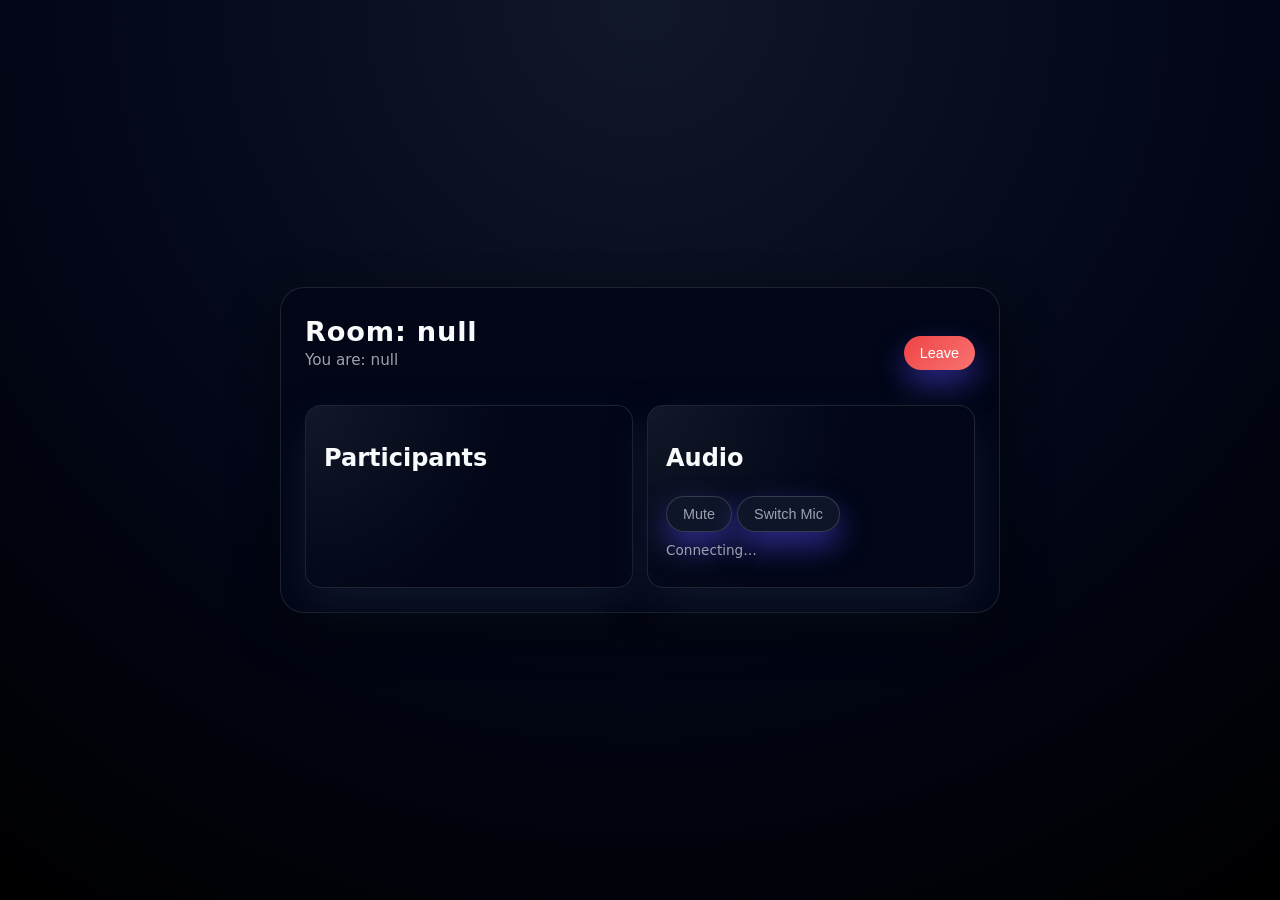
==== talk.html @ 64991dab "redid it" ====
<!DOCTYPE html>
<html lang="en">
<head>
  <meta charset="UTF-8" />
  <title>LANParty VC – Room</title>
  <meta name="viewport" content="width=device-width, initial-scale=1" />
  <link rel="stylesheet" href="styles.css" />
</head>
<body class="lp-body">
  <div class="lp-container">
    <header class="lp-header">
      <div>
        <h1 class="lp-title" id="room-title">Room</h1>
        <p class="lp-subtitle" id="user-label"></p>
      </div>
      <button id="leave-btn" class="lp-button lp-button-danger">Leave</button>
    </header>

    <main class="lp-main">
      <section class="lp-card">
        <h2 class="lp-section-title">Participants</h2>
        <ul id="peers-list" class="lp-list"></ul>
      </section>

      <section class="lp-card">
        <h2 class="lp-section-title">Audio</h2>
        <div class="lp-audio-controls">
          <button id="mute-btn" class="lp-button lp-button-secondary">Mute</button>
          <button id="device-btn" class="lp-button lp-button-secondary">Switch Mic</button>
        </div>
        <p id="status" class="lp-status">Connecting…</p>
      </section>
    </main>
  </div>

  <script src="talk.js"></script>
</body>
</html>
---- styles.css ----
:root {
  color-scheme: dark;
  --bg: #05060a;
  --bg-elevated: #10121a;
  --accent: #4f46e5;
  --accent-soft: rgba(79, 70, 229, 0.15);
  --danger: #ef4444;
  --text: #f9fafb;
  --muted: #9ca3af;
  --border: #1f2933;
  --radius-lg: 16px;
  --radius-md: 10px;
  --shadow-soft: 0 18px 45px rgba(0, 0, 0, 0.55);
  --transition-fast: 150ms ease-out;
}

*,
*::before,
*::after {
  box-sizing: border-box;
}

body.lp-body {
  margin: 0;
  min-height: 100vh;
  font-family: system-ui, -apple-system, BlinkMacSystemFont, "SF Pro Text",
    "Segoe UI", sans-serif;
  background: radial-gradient(circle at top, #111827 0, #020617 55%, #000 100%);
  color: var(--text);
  display: flex;
  align-items: center;
  justify-content: center;
  padding: 24px;
}

.lp-container {
  width: 100%;
  max-width: 720px;
  background: linear-gradient(145deg, #020617 0, #020617 40%, #020617 100%);
  border-radius: 24px;
  padding: 28px 24px 24px;
  box-shadow: var(--shadow-soft);
  border: 1px solid rgba(148, 163, 184, 0.18);
  backdrop-filter: blur(18px);
}

.lp-title {
  margin: 0 0 4px;
  font-size: 1.7rem;
  letter-spacing: 0.03em;
}

.lp-subtitle {
  margin: 0 0 18px;
  color: var(--muted);
  font-size: 0.95rem;
}

.lp-card {
  background: radial-gradient(circle at top left, #111827 0, #020617 55%);
  border-radius: var(--radius-lg);
  padding: 18px 18px 16px;
  border: 1px solid rgba(31, 41, 55, 0.9);
  box-shadow: 0 18px 40px rgba(15, 23, 42, 0.9);
}

.lp-label {
  display: block;
  font-size: 0.85rem;
  color: var(--muted);
  margin-bottom: 12px;
}

.lp-input {
  margin-top: 6px;
  width: 100%;
  padding: 10px 11px;
  border-radius: var(--radius-md);
  border: 1px solid rgba(55, 65, 81, 0.9);
  background: rgba(15, 23, 42, 0.95);
  color: var(--text);
  font-size: 0.9rem;
  outline: none;
  transition: border-color var(--transition-fast), box-shadow var(--transition-fast),
    background var(--transition-fast), transform var(--transition-fast);
}

.lp-input:focus {
  border-color: var(--accent);
  box-shadow: 0 0 0 1px rgba(79, 70, 229, 0.6);
  background: #020617;
  transform: translateY(-1px);
}

.lp-button {
  display: inline-flex;
  align-items: center;
  justify-content: center;
  margin-top: 4px;
  padding: 9px 16px;
  border-radius: 999px;
  border: none;
  background: linear-gradient(135deg, #4f46e5, #6366f1);
  color: white;
  font-size: 0.9rem;
  font-weight: 500;
  cursor: pointer;
  transition: transform var(--transition-fast), box-shadow var(--transition-fast),
    filter var(--transition-fast), background var(--transition-fast);
  box-shadow: 0 14px 30px rgba(79, 70, 229, 0.55);
}

.lp-button-secondary {
  background: rgba(15, 23, 42, 0.95);
  color: var(--muted);
  border: 1px solid rgba(55, 65, 81, 0.9);
}

.lp-button-danger {
  background: linear-gradient(135deg, #ef4444, #f97373);
}

.lp-header {
  display: flex;
  align-items: center;
  justify-content: space-between;
  gap: 12px;
  margin-bottom: 18px;
}

.lp-main {
  display: grid;
  grid-template-columns: 1fr 1fr;
  gap: 14px;
}

.lp-list {
  list-style: none;
  padding: 0;
  margin: 0;
}

.lp-list li {
  display: flex;
  justify-content: space-between;
  padding: 7px 9px;
  border-radius: 10px;
  background: rgba(15, 23, 42, 0.95);
  border: 1px solid rgba(31, 41, 55, 0.9);
  font-size: 0.85rem;
}

.lp-status {
  margin-top: 10px;
  font-size: 0.85rem;
  color: var(--muted);
}

@media (max-width: 720px) {
  .lp-main {
    grid-template-columns: 1fr;
  }
}
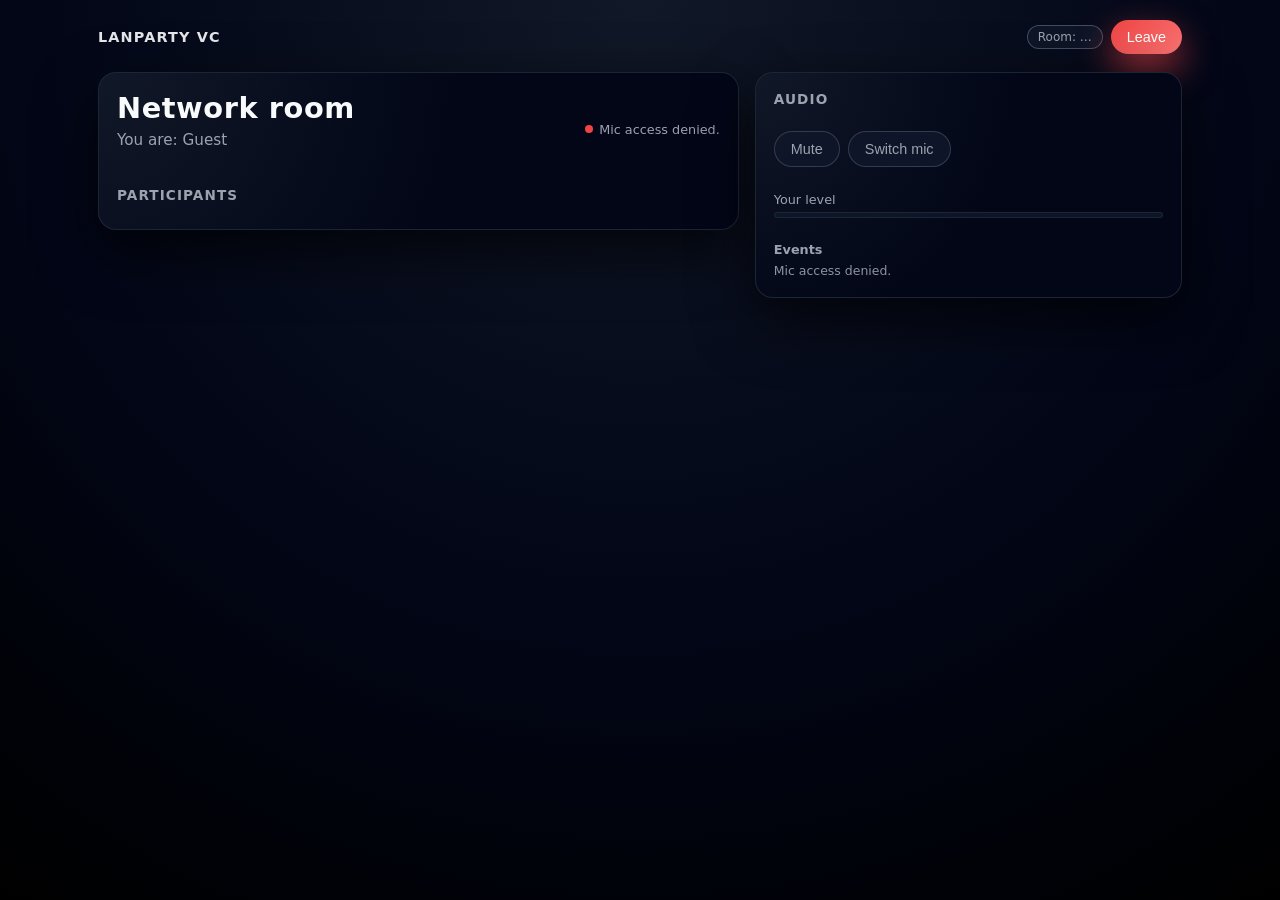
==== commit 6d73a7e2: "redoing it" ====
--- a/talk.html
+++ b/talk.html
@@ -2,34 +2,58 @@
 <html lang="en">
 <head>
   <meta charset="UTF-8" />
-  <title>LANParty VC – Room</title>
+  <title>LANParty VC – Call</title>
   <meta name="viewport" content="width=device-width, initial-scale=1" />
   <link rel="stylesheet" href="styles.css" />
 </head>
 <body class="lp-body">
-  <div class="lp-container">
-    <header class="lp-header">
-      <div>
-        <h1 class="lp-title" id="room-title">Room</h1>
-        <p class="lp-subtitle" id="user-label"></p>
+  <div class="lp-shell">
+    <header class="lp-topbar">
+      <div class="lp-logo">LANParty VC</div>
+      <div class="lp-topbar-right">
+        <span id="room-code-pill" class="lp-pill lp-pill-soft">Room: …</span>
+        <button id="leave-btn" class="lp-button lp-button-danger">Leave</button>
       </div>
-      <button id="leave-btn" class="lp-button lp-button-danger">Leave</button>
     </header>
 
-    <main class="lp-main">
-      <section class="lp-card">
-        <h2 class="lp-section-title">Participants</h2>
-        <ul id="peers-list" class="lp-list"></ul>
+    <main class="lp-main-layout lp-main-call">
+      <section class="lp-card lp-call-main">
+        <header class="lp-call-header">
+          <div>
+            <h1 class="lp-hero-title" id="room-title">Network room</h1>
+            <p class="lp-hero-subtitle" id="user-label"></p>
+          </div>
+          <div class="lp-call-status">
+            <span class="lp-status-dot" id="status-dot"></span>
+            <span id="status-text">Connecting…</span>
+          </div>
+        </header>
+
+        <section class="lp-participants">
+          <h2 class="lp-section-title">Participants</h2>
+          <div id="peers-grid" class="lp-peers-grid"></div>
+        </section>
       </section>
 
-      <section class="lp-card">
+      <aside class="lp-card lp-call-side">
         <h2 class="lp-section-title">Audio</h2>
         <div class="lp-audio-controls">
           <button id="mute-btn" class="lp-button lp-button-secondary">Mute</button>
-          <button id="device-btn" class="lp-button lp-button-secondary">Switch Mic</button>
+          <button id="device-btn" class="lp-button lp-button-secondary">Switch mic</button>
         </div>
-        <p id="status" class="lp-status">Connecting…</p>
-      </section>
+
+        <div class="lp-meter-wrap">
+          <span class="lp-meter-label">Your level</span>
+          <div class="lp-meter">
+            <div id="self-meter-bar" class="lp-meter-bar"></div>
+          </div>
+        </div>
+
+        <div class="lp-log">
+          <h3 class="lp-log-title">Events</h3>
+          <div id="log" class="lp-log-body"></div>
+        </div>
+      </aside>
     </main>
   </div>
 
--- a/styles.css
+++ b/styles.css
@@ -1,17 +1,20 @@
 :root {
   color-scheme: dark;
-  --bg: #05060a;
-  --bg-elevated: #10121a;
+  --bg: #020617;
+  --bg-elevated: #050816;
+  --bg-soft: #0b1020;
   --accent: #4f46e5;
-  --accent-soft: rgba(79, 70, 229, 0.15);
+  --accent-soft: rgba(79, 70, 229, 0.18);
+  --accent-strong: rgba(79, 70, 229, 0.7);
   --danger: #ef4444;
   --text: #f9fafb;
   --muted: #9ca3af;
-  --border: #1f2933;
-  --radius-lg: 16px;
-  --radius-md: 10px;
-  --shadow-soft: 0 18px 45px rgba(0, 0, 0, 0.55);
-  --transition-fast: 150ms ease-out;
+  --border: #1f2937;
+  --radius-lg: 18px;
+  --radius-md: 12px;
+  --shadow-soft: 0 22px 60px rgba(0, 0, 0, 0.7);
+  --transition-fast: 140ms ease-out;
+  --transition-med: 200ms ease-out;
 }
 
 *,
@@ -27,30 +30,68 @@
     "Segoe UI", sans-serif;
   background: radial-gradient(circle at top, #111827 0, #020617 55%, #000 100%);
   color: var(--text);
-  display: flex;
-  align-items: center;
-  justify-content: center;
-  padding: 24px;
-}
-
-.lp-container {
-  width: 100%;
-  max-width: 720px;
-  background: linear-gradient(145deg, #020617 0, #020617 40%, #020617 100%);
-  border-radius: 24px;
-  padding: 28px 24px 24px;
-  box-shadow: var(--shadow-soft);
-  border: 1px solid rgba(148, 163, 184, 0.18);
-  backdrop-filter: blur(18px);
-}
-
-.lp-title {
-  margin: 0 0 4px;
-  font-size: 1.7rem;
-  letter-spacing: 0.03em;
-}
-
-.lp-subtitle {
+}
+
+.lp-shell {
+  max-width: 1120px;
+  margin: 0 auto;
+  padding: 20px 18px 24px;
+}
+
+.lp-topbar {
+  display: flex;
+  align-items: center;
+  justify-content: space-between;
+  margin-bottom: 18px;
+}
+
+.lp-logo {
+  font-weight: 600;
+  letter-spacing: 0.08em;
+  text-transform: uppercase;
+  font-size: 0.9rem;
+  color: #e5e7eb;
+}
+
+.lp-topbar-right {
+  display: flex;
+  gap: 8px;
+  align-items: center;
+}
+
+.lp-pill {
+  padding: 4px 10px;
+  border-radius: 999px;
+  border: 1px solid rgba(148, 163, 184, 0.4);
+  font-size: 0.75rem;
+  color: var(--muted);
+}
+
+.lp-pill-soft {
+  background: rgba(15, 23, 42, 0.9);
+}
+
+.lp-main-layout {
+  display: grid;
+  grid-template-columns: minmax(0, 3fr) minmax(0, 2fr);
+  gap: 16px;
+}
+
+.lp-main-call {
+  align-items: flex-start;
+}
+
+.lp-hero {
+  padding-right: 8px;
+}
+
+.lp-hero-title {
+  margin: 0 0 6px;
+  font-size: 1.8rem;
+  letter-spacing: 0.02em;
+}
+
+.lp-hero-subtitle {
   margin: 0 0 18px;
   color: var(--muted);
   font-size: 0.95rem;
@@ -61,7 +102,11 @@
   border-radius: var(--radius-lg);
   padding: 18px 18px 16px;
   border: 1px solid rgba(31, 41, 55, 0.9);
-  box-shadow: 0 18px 40px rgba(15, 23, 42, 0.9);
+  box-shadow: var(--shadow-soft);
+}
+
+.lp-card-hero {
+  margin-top: 10px;
 }
 
 .lp-label {
@@ -92,22 +137,30 @@
   transform: translateY(-1px);
 }
 
+.lp-row {
+  display: flex;
+  gap: 8px;
+  margin-top: 6px;
+}
+
 .lp-button {
   display: inline-flex;
   align-items: center;
   justify-content: center;
-  margin-top: 4px;
   padding: 9px 16px;
   border-radius: 999px;
   border: none;
-  background: linear-gradient(135deg, #4f46e5, #6366f1);
-  color: white;
   font-size: 0.9rem;
   font-weight: 500;
   cursor: pointer;
   transition: transform var(--transition-fast), box-shadow var(--transition-fast),
     filter var(--transition-fast), background var(--transition-fast);
-  box-shadow: 0 14px 30px rgba(79, 70, 229, 0.55);
+}
+
+.lp-button-primary {
+  background: linear-gradient(135deg, #4f46e5, #6366f1);
+  color: white;
+  box-shadow: 0 16px 36px rgba(79, 70, 229, 0.7);
 }
 
 .lp-button-secondary {
@@ -118,46 +171,234 @@
 
 .lp-button-danger {
   background: linear-gradient(135deg, #ef4444, #f97373);
-}
-
-.lp-header {
-  display: flex;
-  align-items: center;
+  color: white;
+  box-shadow: 0 16px 36px rgba(239, 68, 68, 0.7);
+}
+
+.lp-button:hover {
+  transform: translateY(-1px);
+  filter: brightness(1.05);
+}
+
+.lp-button:active {
+  transform: translateY(0);
+  box-shadow: none;
+}
+
+.lp-note {
+  margin-top: 10px;
+  font-size: 0.8rem;
+  color: var(--muted);
+}
+
+.lp-sidecard {
+  align-self: stretch;
+}
+
+.lp-bullets {
+  list-style: none;
+  padding: 0;
+  margin: 0 0 14px;
+  font-size: 0.85rem;
+  color: var(--muted);
+}
+
+.lp-bullets li {
+  display: flex;
+  gap: 8px;
+  margin-bottom: 6px;
+}
+
+.lp-bullets span:first-child {
+  color: var(--accent);
+  font-weight: 600;
+}
+
+.lp-mini-footer {
+  display: flex;
+  align-items: center;
+  gap: 6px;
+  font-size: 0.8rem;
+  color: var(--muted);
+}
+
+.lp-dot {
+  width: 7px;
+  height: 7px;
+  border-radius: 999px;
+  background: #22c55e;
+}
+
+/* Call layout */
+
+.lp-call-main {
+  display: flex;
+  flex-direction: column;
+  gap: 16px;
+}
+
+.lp-call-header {
+  display: flex;
   justify-content: space-between;
   gap: 12px;
-  margin-bottom: 18px;
-}
-
-.lp-main {
+  align-items: center;
+}
+
+.lp-call-status {
+  display: inline-flex;
+  align-items: center;
+  gap: 6px;
+  font-size: 0.8rem;
+  color: var(--muted);
+}
+
+.lp-status-dot {
+  width: 8px;
+  height: 8px;
+  border-radius: 999px;
+  background: #f97316;
+}
+
+.lp-status-dot.lp-status-ok {
+  background: #22c55e;
+}
+
+.lp-status-dot.lp-status-bad {
+  background: #ef4444;
+}
+
+.lp-participants {
+  margin-top: 4px;
+}
+
+.lp-section-title {
+  margin: 0 0 10px;
+  font-size: 0.85rem;
+  letter-spacing: 0.08em;
+  text-transform: uppercase;
+  color: var(--muted);
+}
+
+.lp-peers-grid {
   display: grid;
-  grid-template-columns: 1fr 1fr;
+  grid-template-columns: repeat(auto-fit, minmax(140px, 1fr));
+  gap: 10px;
+}
+
+.lp-peer-card {
+  position: relative;
+  padding: 10px 10px 9px;
+  border-radius: 14px;
+  background: var(--bg-soft);
+  border: 1px solid rgba(31, 41, 55, 0.9);
+  display: flex;
+  flex-direction: column;
+  gap: 4px;
+  transition: border-color var(--transition-med), box-shadow var(--transition-med),
+    transform var(--transition-fast), background var(--transition-med);
+}
+
+.lp-peer-name {
+  font-size: 0.9rem;
+  font-weight: 500;
+}
+
+.lp-peer-meta {
+  font-size: 0.75rem;
+  color: var(--muted);
+}
+
+.lp-peer-badge {
+  font-size: 0.7rem;
+  padding: 2px 6px;
+  border-radius: 999px;
+  border: 1px solid rgba(148, 163, 184, 0.5);
+  color: var(--muted);
+  align-self: flex-start;
+}
+
+.lp-peer-speaking {
+  border-color: var(--accent-strong);
+  box-shadow: 0 0 0 1px var(--accent-strong), 0 14px 30px rgba(79, 70, 229, 0.7);
+  background: radial-gradient(circle at top left, #1d2140 0, #020617 55%);
+  transform: translateY(-1px);
+}
+
+/* Side panel */
+
+.lp-call-side {
+  display: flex;
+  flex-direction: column;
   gap: 14px;
 }
 
-.lp-list {
-  list-style: none;
-  padding: 0;
-  margin: 0;
-}
-
-.lp-list li {
-  display: flex;
-  justify-content: space-between;
-  padding: 7px 9px;
-  border-radius: 10px;
-  background: rgba(15, 23, 42, 0.95);
+.lp-audio-controls {
+  display: flex;
+  gap: 8px;
+  flex-wrap: wrap;
+}
+
+.lp-meter-wrap {
+  margin-top: 8px;
+}
+
+.lp-meter-label {
+  font-size: 0.8rem;
+  color: var(--muted);
+}
+
+.lp-meter {
+  margin-top: 4px;
+  width: 100%;
+  height: 6px;
+  border-radius: 999px;
+  background: rgba(15, 23, 42, 0.9);
+  overflow: hidden;
   border: 1px solid rgba(31, 41, 55, 0.9);
-  font-size: 0.85rem;
-}
-
-.lp-status {
+}
+
+.lp-meter-bar {
+  height: 100%;
+  width: 0%;
+  background: linear-gradient(90deg, #22c55e, #eab308, #ef4444);
+  transition: width 80ms linear;
+}
+
+.lp-log {
   margin-top: 10px;
-  font-size: 0.85rem;
-  color: var(--muted);
-}
-
-@media (max-width: 720px) {
-  .lp-main {
-    grid-template-columns: 1fr;
+}
+
+.lp-log-title {
+  margin: 0 0 6px;
+  font-size: 0.8rem;
+  color: var(--muted);
+}
+
+.lp-log-body {
+  max-height: 160px;
+  overflow-y: auto;
+  font-size: 0.78rem;
+  color: var(--muted);
+  padding-right: 4px;
+}
+
+.lp-log-line {
+  margin-bottom: 3px;
+  opacity: 0.9;
+}
+
+/* Responsive */
+
+@media (max-width: 900px) {
+  .lp-main-layout {
+    grid-template-columns: minmax(0, 1fr);
   }
-}
+
+  .lp-call-main {
+    order: 1;
+  }
+
+  .lp-call-side {
+    order: 2;
+  }
+}
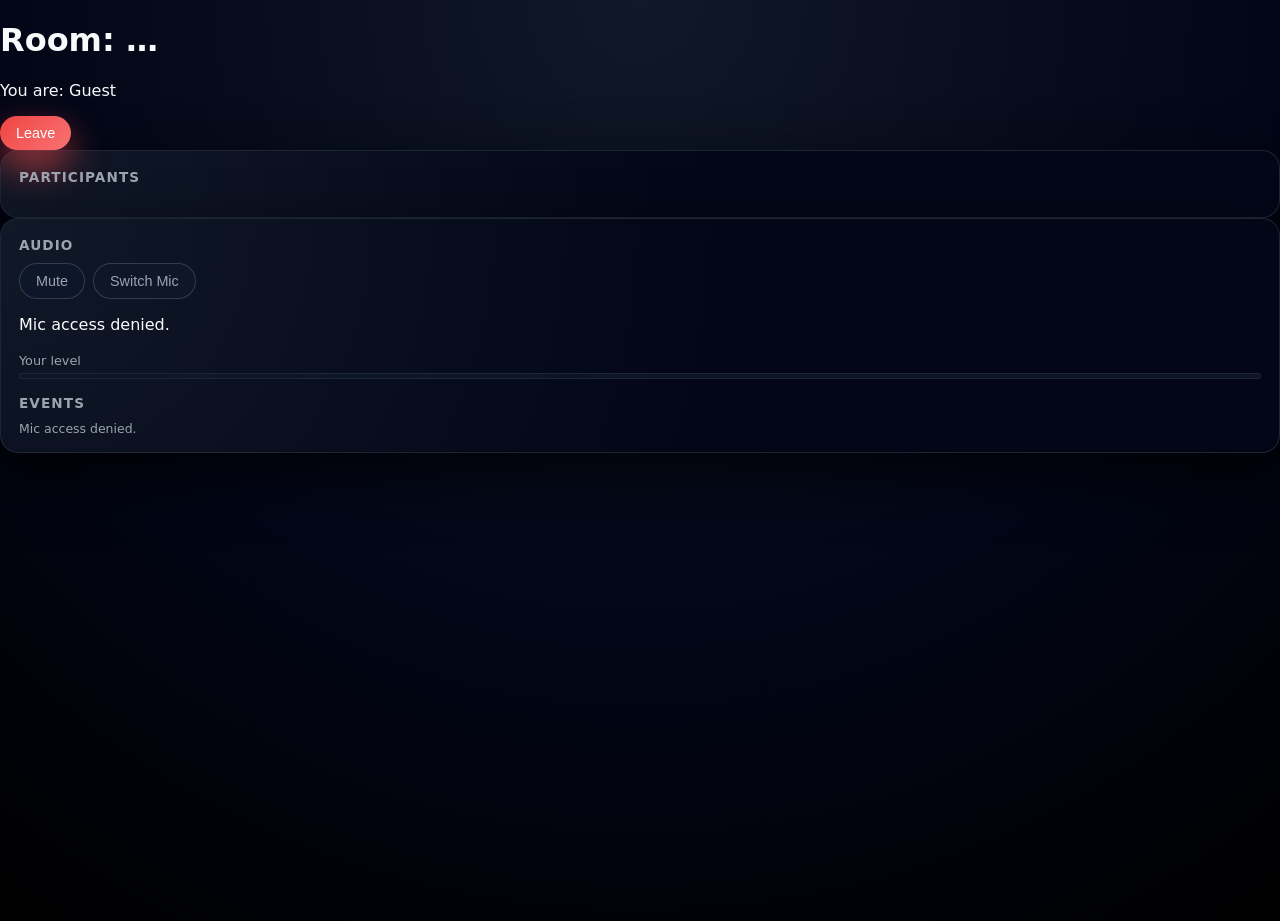
==== commit f1701768: "afd" ====
--- a/talk.html
+++ b/talk.html
@@ -7,40 +7,31 @@
   <link rel="stylesheet" href="styles.css" />
 </head>
 <body class="lp-body">
-  <div class="lp-shell">
-    <header class="lp-topbar">
-      <div class="lp-logo">LANParty VC</div>
-      <div class="lp-topbar-right">
-        <span id="room-code-pill" class="lp-pill lp-pill-soft">Room: …</span>
-        <button id="leave-btn" class="lp-button lp-button-danger">Leave</button>
+  <div class="lp-container">
+
+    <header class="lp-header">
+      <div>
+        <h1 class="lp-title" id="room-title">Room: …</h1>
+        <p class="lp-subtitle" id="user-label"></p>
       </div>
+      <button id="leave-btn" class="lp-button lp-button-danger">Leave</button>
     </header>
 
-    <main class="lp-main-layout lp-main-call">
-      <section class="lp-card lp-call-main">
-        <header class="lp-call-header">
-          <div>
-            <h1 class="lp-hero-title" id="room-title">Network room</h1>
-            <p class="lp-hero-subtitle" id="user-label"></p>
-          </div>
-          <div class="lp-call-status">
-            <span class="lp-status-dot" id="status-dot"></span>
-            <span id="status-text">Connecting…</span>
-          </div>
-        </header>
-
-        <section class="lp-participants">
-          <h2 class="lp-section-title">Participants</h2>
-          <div id="peers-grid" class="lp-peers-grid"></div>
-        </section>
+    <main class="lp-main">
+      <section class="lp-card">
+        <h2 class="lp-section-title">Participants</h2>
+        <ul id="peers-list" class="lp-list"></ul>
       </section>
 
-      <aside class="lp-card lp-call-side">
+      <section class="lp-card">
         <h2 class="lp-section-title">Audio</h2>
+
         <div class="lp-audio-controls">
           <button id="mute-btn" class="lp-button lp-button-secondary">Mute</button>
-          <button id="device-btn" class="lp-button lp-button-secondary">Switch mic</button>
+          <button id="device-btn" class="lp-button lp-button-secondary">Switch Mic</button>
         </div>
+
+        <p id="status" class="lp-status">Connecting…</p>
 
         <div class="lp-meter-wrap">
           <span class="lp-meter-label">Your level</span>
@@ -49,12 +40,11 @@
           </div>
         </div>
 
-        <div class="lp-log">
-          <h3 class="lp-log-title">Events</h3>
-          <div id="log" class="lp-log-body"></div>
-        </div>
-      </aside>
+        <h3 class="lp-section-title" style="margin-top:16px;">Events</h3>
+        <div id="events" class="lp-log-body"></div>
+      </section>
     </main>
+
   </div>
 
   <script src="talk.js"></script>
--- a/styles.css
+++ b/styles.css
@@ -402,3 +402,7 @@
     order: 2;
   }
 }
+.lp-peer-speaking {
+  border-color: #4f46e5;
+  box-shadow: 0 0 0 1px rgba(79, 70, 229, 0.7);
+}
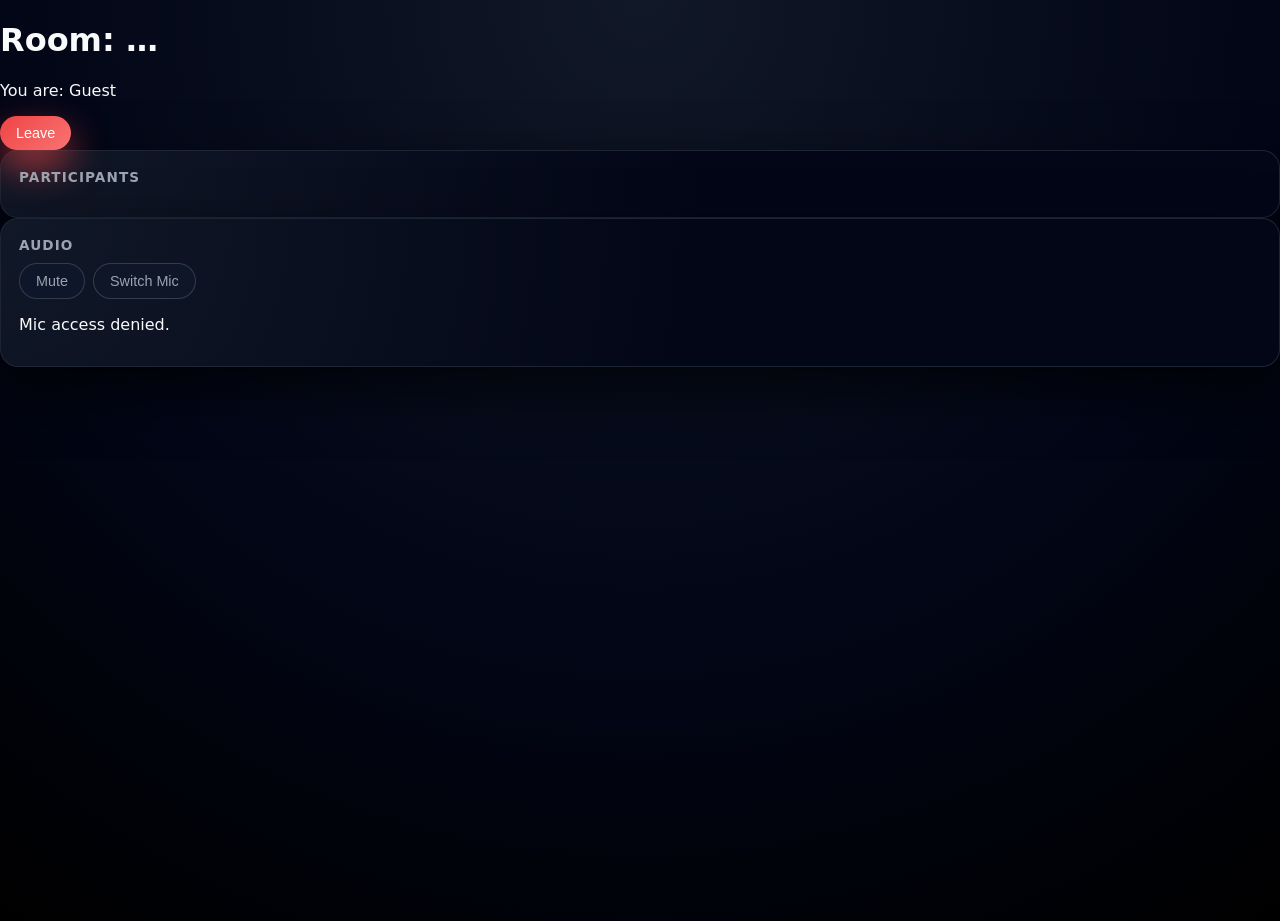
==== commit 12955992: "fds" ====
--- a/talk.html
+++ b/talk.html
@@ -32,16 +32,6 @@
         </div>
 
         <p id="status" class="lp-status">Connecting…</p>
-
-        <div class="lp-meter-wrap">
-          <span class="lp-meter-label">Your level</span>
-          <div class="lp-meter">
-            <div id="self-meter-bar" class="lp-meter-bar"></div>
-          </div>
-        </div>
-
-        <h3 class="lp-section-title" style="margin-top:16px;">Events</h3>
-        <div id="events" class="lp-log-body"></div>
       </section>
     </main>
 
--- a/styles.css
+++ b/styles.css
@@ -402,7 +402,14 @@
     order: 2;
   }
 }
-.lp-peer-speaking {
-  border-color: #4f46e5;
-  box-shadow: 0 0 0 1px rgba(79, 70, 229, 0.7);
-}
+/* YOU speaking = blue glow */
+.lp-speaking-self {
+  border-color: #3b82f6 !important;
+  box-shadow: 0 0 0 2px rgba(59, 130, 246, 0.8);
+}
+
+/* OTHERS speaking = purple glow */
+.lp-speaking-other {
+  border-color: #a855f7 !important;
+  box-shadow: 0 0 0 2px rgba(168, 85, 247, 0.8);
+}
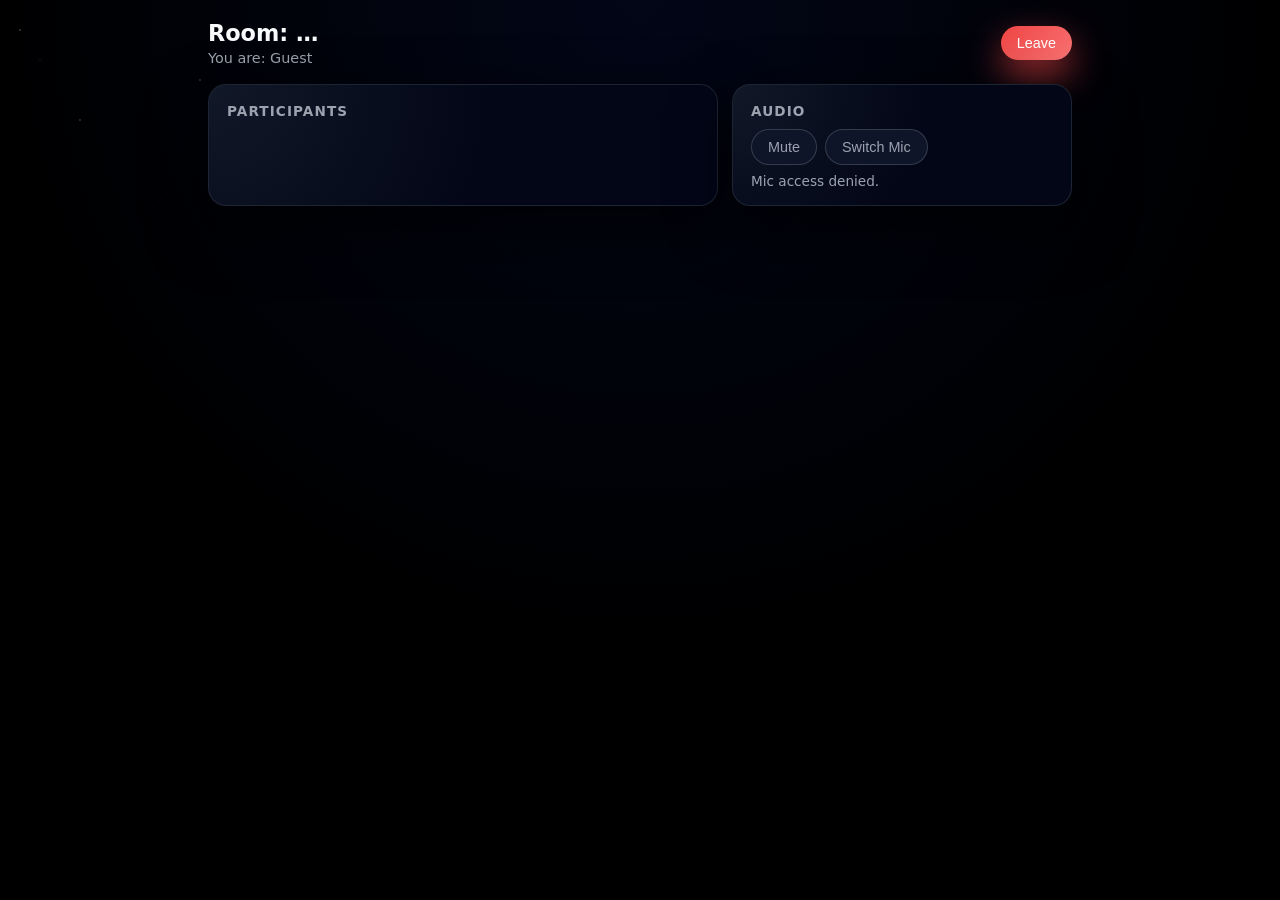
==== commit d3165f13: "ds" ====
--- a/talk.html
+++ b/talk.html
@@ -7,8 +7,11 @@
   <link rel="stylesheet" href="styles.css" />
 </head>
 <body class="lp-body">
+  <div class="lp-stars"></div>
+  <div class="lp-stars lp-stars-2"></div>
+  <div class="lp-stars lp-stars-3"></div>
+
   <div class="lp-container">
-
     <header class="lp-header">
       <div>
         <h1 class="lp-title" id="room-title">Room: …</h1>
@@ -34,7 +37,6 @@
         <p id="status" class="lp-status">Connecting…</p>
       </section>
     </main>
-
   </div>
 
   <script src="talk.js"></script>
--- a/styles.css
+++ b/styles.css
@@ -1,11 +1,9 @@
 :root {
   color-scheme: dark;
   --bg: #020617;
-  --bg-elevated: #050816;
-  --bg-soft: #0b1020;
+  --bg-elevated: rgba(10, 16, 35, 0.96);
   --accent: #4f46e5;
   --accent-soft: rgba(79, 70, 229, 0.18);
-  --accent-strong: rgba(79, 70, 229, 0.7);
   --danger: #ef4444;
   --text: #f9fafb;
   --muted: #9ca3af;
@@ -28,11 +26,59 @@
   min-height: 100vh;
   font-family: system-ui, -apple-system, BlinkMacSystemFont, "SF Pro Text",
     "Segoe UI", sans-serif;
-  background: radial-gradient(circle at top, #111827 0, #020617 55%, #000 100%);
+  background: radial-gradient(circle at top, #020617 0, #000 60%);
   color: var(--text);
-}
+  overflow-x: hidden;
+}
+
+/* Starfield background */
+
+.lp-stars,
+.lp-stars-2,
+.lp-stars-3 {
+  position: fixed;
+  inset: 0;
+  pointer-events: none;
+  background-repeat: repeat;
+  opacity: 0.4;
+  z-index: 0;
+}
+
+.lp-stars {
+  background-image: radial-gradient(2px 2px at 20px 30px, #ffffff 0, transparent 60%),
+    radial-gradient(2px 2px at 80px 120px, #e5e7eb 0, transparent 60%),
+    radial-gradient(2px 2px at 200px 80px, #cbd5f5 0, transparent 60%);
+  animation: starScroll 60s linear infinite;
+}
+
+.lp-stars-2 {
+  background-image: radial-gradient(1.5px 1.5px at 40px 60px, #a5b4fc 0, transparent 60%),
+    radial-gradient(1.5px 1.5px at 160px 200px, #f9a8d4 0, transparent 60%);
+  animation: starScroll 90s linear infinite reverse;
+  opacity: 0.25;
+}
+
+.lp-stars-3 {
+  background-image: radial-gradient(1px 1px at 10px 10px, #facc15 0, transparent 60%),
+    radial-gradient(1px 1px at 220px 140px, #22c55e 0, transparent 60%);
+  animation: starScroll 120s linear infinite;
+  opacity: 0.18;
+}
+
+@keyframes starScroll {
+  from {
+    transform: translate3d(0, 0, 0);
+  }
+  to {
+    transform: translate3d(-200px, -400px, 0);
+  }
+}
+
+/* Layout shell */
 
 .lp-shell {
+  position: relative;
+  z-index: 1;
   max-width: 1120px;
   margin: 0 auto;
   padding: 20px 18px 24px;
@@ -77,17 +123,9 @@
   gap: 16px;
 }
 
-.lp-main-call {
-  align-items: flex-start;
-}
-
-.lp-hero {
-  padding-right: 8px;
-}
-
 .lp-hero-title {
   margin: 0 0 6px;
-  font-size: 1.8rem;
+  font-size: 1.9rem;
   letter-spacing: 0.02em;
 }
 
@@ -103,6 +141,7 @@
   padding: 18px 18px 16px;
   border: 1px solid rgba(31, 41, 55, 0.9);
   box-shadow: var(--shadow-soft);
+  backdrop-filter: blur(18px);
 }
 
 .lp-card-hero {
@@ -137,12 +176,6 @@
   transform: translateY(-1px);
 }
 
-.lp-row {
-  display: flex;
-  gap: 8px;
-  margin-top: 6px;
-}
-
 .lp-button {
   display: inline-flex;
   align-items: center;
@@ -185,14 +218,16 @@
   box-shadow: none;
 }
 
-.lp-note {
-  margin-top: 10px;
-  font-size: 0.8rem;
-  color: var(--muted);
-}
-
 .lp-sidecard {
   align-self: stretch;
+}
+
+.lp-section-title {
+  margin: 0 0 10px;
+  font-size: 0.85rem;
+  letter-spacing: 0.08em;
+  text-transform: uppercase;
+  color: var(--muted);
 }
 
 .lp-bullets {
@@ -214,90 +249,82 @@
   font-weight: 600;
 }
 
-.lp-mini-footer {
-  display: flex;
-  align-items: center;
-  gap: 6px;
+.lp-mini-note {
   font-size: 0.8rem;
   color: var(--muted);
 }
 
-.lp-dot {
-  width: 7px;
-  height: 7px;
-  border-radius: 999px;
-  background: #22c55e;
-}
-
-/* Call layout */
-
-.lp-call-main {
-  display: flex;
-  flex-direction: column;
-  gap: 16px;
-}
-
-.lp-call-header {
-  display: flex;
+/* Call page layout */
+
+.lp-container {
+  position: relative;
+  z-index: 1;
+  max-width: 900px;
+  margin: 0 auto;
+  padding: 20px 18px 24px;
+}
+
+.lp-header {
+  display: flex;
+  align-items: center;
   justify-content: space-between;
+  margin-bottom: 18px;
   gap: 12px;
-  align-items: center;
-}
-
-.lp-call-status {
-  display: inline-flex;
-  align-items: center;
-  gap: 6px;
-  font-size: 0.8rem;
-  color: var(--muted);
-}
-
-.lp-status-dot {
-  width: 8px;
-  height: 8px;
-  border-radius: 999px;
-  background: #f97316;
-}
-
-.lp-status-dot.lp-status-ok {
-  background: #22c55e;
-}
-
-.lp-status-dot.lp-status-bad {
-  background: #ef4444;
-}
-
-.lp-participants {
-  margin-top: 4px;
-}
-
-.lp-section-title {
-  margin: 0 0 10px;
-  font-size: 0.85rem;
-  letter-spacing: 0.08em;
-  text-transform: uppercase;
-  color: var(--muted);
-}
-
-.lp-peers-grid {
+}
+
+.lp-title {
+  margin: 0 0 4px;
+  font-size: 1.4rem;
+}
+
+.lp-subtitle {
+  margin: 0;
+  color: var(--muted);
+  font-size: 0.9rem;
+}
+
+.lp-main {
   display: grid;
-  grid-template-columns: repeat(auto-fit, minmax(140px, 1fr));
+  grid-template-columns: minmax(0, 3fr) minmax(0, 2fr);
+  gap: 14px;
+}
+
+.lp-list {
+  list-style: none;
+  padding: 0;
+  margin: 0;
+}
+
+/* Participant cards (A + C combined) */
+
+.lp-peer-card {
+  display: flex;
+  align-items: center;
   gap: 10px;
-}
-
-.lp-peer-card {
-  position: relative;
-  padding: 10px 10px 9px;
+  padding: 9px 10px;
   border-radius: 14px;
-  background: var(--bg-soft);
+  background: rgba(15, 23, 42, 0.9);
   border: 1px solid rgba(31, 41, 55, 0.9);
-  display: flex;
-  flex-direction: column;
-  gap: 4px;
+  margin-bottom: 8px;
   transition: border-color var(--transition-med), box-shadow var(--transition-med),
     transform var(--transition-fast), background var(--transition-med);
 }
 
+.lp-peer-avatar {
+  width: 28px;
+  height: 28px;
+  border-radius: 999px;
+  background: radial-gradient(circle at 30% 20%, #e5e7eb 0, #4b5563 40%, #020617 100%);
+  border: 1px solid rgba(148, 163, 184, 0.7);
+  flex-shrink: 0;
+}
+
+.lp-peer-main {
+  display: flex;
+  flex-direction: column;
+  min-width: 0;
+}
+
 .lp-peer-name {
   font-size: 0.9rem;
   font-weight: 500;
@@ -308,83 +335,35 @@
   color: var(--muted);
 }
 
-.lp-peer-badge {
-  font-size: 0.7rem;
-  padding: 2px 6px;
-  border-radius: 999px;
-  border: 1px solid rgba(148, 163, 184, 0.5);
-  color: var(--muted);
-  align-self: flex-start;
-}
-
-.lp-peer-speaking {
-  border-color: var(--accent-strong);
-  box-shadow: 0 0 0 1px var(--accent-strong), 0 14px 30px rgba(79, 70, 229, 0.7);
-  background: radial-gradient(circle at top left, #1d2140 0, #020617 55%);
+/* Speaking glows */
+
+.lp-speaking-self {
+  border-color: #3b82f6 !important;
+  box-shadow: 0 0 0 2px rgba(59, 130, 246, 0.9);
   transform: translateY(-1px);
-}
-
-/* Side panel */
-
-.lp-call-side {
-  display: flex;
-  flex-direction: column;
-  gap: 14px;
-}
+  background: radial-gradient(circle at top left, #1d2a4f 0, #020617 55%);
+}
+
+.lp-speaking-other {
+  border-color: #a855f7 !important;
+  box-shadow: 0 0 0 2px rgba(168, 85, 247, 0.9);
+  transform: translateY(-1px);
+  background: radial-gradient(circle at top left, #3b1f5f 0, #020617 55%);
+}
+
+/* Audio section */
 
 .lp-audio-controls {
   display: flex;
   gap: 8px;
   flex-wrap: wrap;
-}
-
-.lp-meter-wrap {
-  margin-top: 8px;
-}
-
-.lp-meter-label {
-  font-size: 0.8rem;
-  color: var(--muted);
-}
-
-.lp-meter {
-  margin-top: 4px;
-  width: 100%;
-  height: 6px;
-  border-radius: 999px;
-  background: rgba(15, 23, 42, 0.9);
-  overflow: hidden;
-  border: 1px solid rgba(31, 41, 55, 0.9);
-}
-
-.lp-meter-bar {
-  height: 100%;
-  width: 0%;
-  background: linear-gradient(90deg, #22c55e, #eab308, #ef4444);
-  transition: width 80ms linear;
-}
-
-.lp-log {
-  margin-top: 10px;
-}
-
-.lp-log-title {
-  margin: 0 0 6px;
-  font-size: 0.8rem;
-  color: var(--muted);
-}
-
-.lp-log-body {
-  max-height: 160px;
-  overflow-y: auto;
-  font-size: 0.78rem;
-  color: var(--muted);
-  padding-right: 4px;
-}
-
-.lp-log-line {
-  margin-bottom: 3px;
-  opacity: 0.9;
+  margin-bottom: 8px;
+}
+
+.lp-status {
+  margin: 0;
+  font-size: 0.85rem;
+  color: var(--muted);
 }
 
 /* Responsive */
@@ -394,22 +373,7 @@
     grid-template-columns: minmax(0, 1fr);
   }
 
-  .lp-call-main {
-    order: 1;
+  .lp-main {
+    grid-template-columns: minmax(0, 1fr);
   }
-
-  .lp-call-side {
-    order: 2;
-  }
-}
-/* YOU speaking = blue glow */
-.lp-speaking-self {
-  border-color: #3b82f6 !important;
-  box-shadow: 0 0 0 2px rgba(59, 130, 246, 0.8);
-}
-
-/* OTHERS speaking = purple glow */
-.lp-speaking-other {
-  border-color: #a855f7 !important;
-  box-shadow: 0 0 0 2px rgba(168, 85, 247, 0.8);
-}
+}
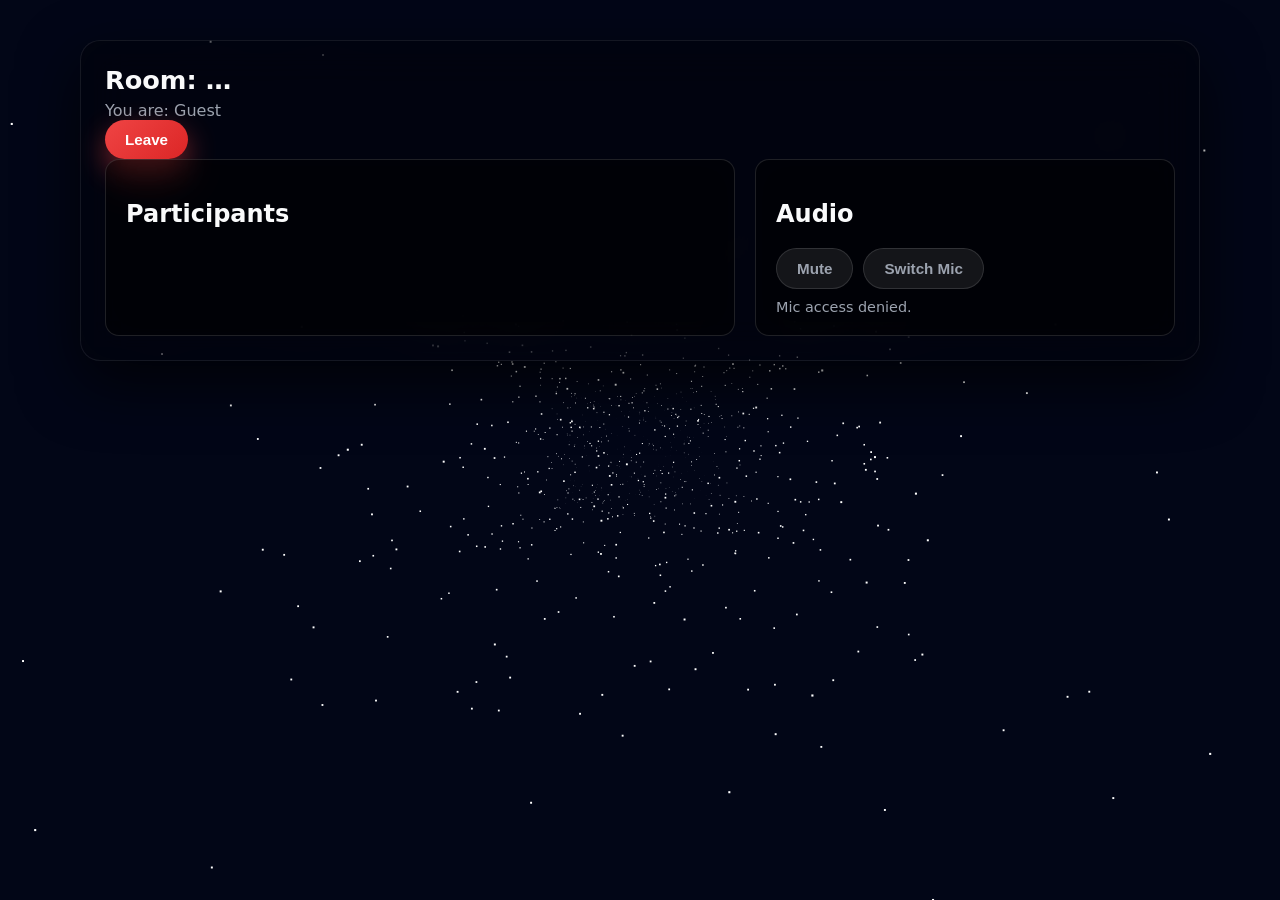
==== commit d9fdee8c: "ut" ====
--- a/talk.html
+++ b/talk.html
@@ -40,5 +40,6 @@
   </div>
 
   <script src="talk.js"></script>
+  <script src="app.js"></script>
 </body>
 </html>
--- a/styles.css
+++ b/styles.css
@@ -1,19 +1,33 @@
+/* ============================================================
+   ROOT VARIABLES
+   ============================================================ */
+
 :root {
   color-scheme: dark;
+
   --bg: #020617;
-  --bg-elevated: rgba(10, 16, 35, 0.96);
-  --accent: #4f46e5;
-  --accent-soft: rgba(79, 70, 229, 0.18);
+  --glass: rgba(0, 0, 0, 0.25);
+  --glass-strong: rgba(0, 0, 0, 0.45);
+
+  --accent: #6366f1;
+  --accent-strong: #4f46e5;
   --danger: #ef4444;
+
   --text: #f9fafb;
   --muted: #9ca3af;
-  --border: #1f2937;
-  --radius-lg: 18px;
-  --radius-md: 12px;
+
+  --radius-lg: 20px;
+  --radius-md: 14px;
+
+  --transition-fast: 140ms ease-out;
+  --transition-med: 220ms ease-out;
+
   --shadow-soft: 0 22px 60px rgba(0, 0, 0, 0.7);
-  --transition-fast: 140ms ease-out;
-  --transition-med: 200ms ease-out;
-}
+}
+
+/* ============================================================
+   GLOBAL RESET
+   ============================================================ */
 
 *,
 *::before,
@@ -26,354 +40,375 @@
   min-height: 100vh;
   font-family: system-ui, -apple-system, BlinkMacSystemFont, "SF Pro Text",
     "Segoe UI", sans-serif;
-  background: radial-gradient(circle at top, #020617 0, #000 60%);
+  background: transparent;
   color: var(--text);
   overflow-x: hidden;
-}
-
-/* Starfield background */
-
+
+  display: flex;
+  justify-content: center;
+  align-items: flex-start;
+  padding-top: 40px;
+}
+
+/* ============================================================
+   STARFIELD CANVAS (REAL 3D STARFIELD)
+   ============================================================ */
+
+.lp-starfield {
+  position: fixed;
+  inset: 0;
+  z-index: -1;
+  background: #020617;
+  pointer-events: none;
+}
+
+/* Remove old CSS star layers */
 .lp-stars,
 .lp-stars-2,
 .lp-stars-3 {
-  position: fixed;
-  inset: 0;
-  pointer-events: none;
-  background-repeat: repeat;
-  opacity: 0.4;
-  z-index: 0;
-}
-
-.lp-stars {
-  background-image: radial-gradient(2px 2px at 20px 30px, #ffffff 0, transparent 60%),
-    radial-gradient(2px 2px at 80px 120px, #e5e7eb 0, transparent 60%),
-    radial-gradient(2px 2px at 200px 80px, #cbd5f5 0, transparent 60%);
-  animation: starScroll 60s linear infinite;
-}
-
-.lp-stars-2 {
-  background-image: radial-gradient(1.5px 1.5px at 40px 60px, #a5b4fc 0, transparent 60%),
-    radial-gradient(1.5px 1.5px at 160px 200px, #f9a8d4 0, transparent 60%);
-  animation: starScroll 90s linear infinite reverse;
-  opacity: 0.25;
-}
-
-.lp-stars-3 {
-  background-image: radial-gradient(1px 1px at 10px 10px, #facc15 0, transparent 60%),
-    radial-gradient(1px 1px at 220px 140px, #22c55e 0, transparent 60%);
-  animation: starScroll 120s linear infinite;
-  opacity: 0.18;
-}
-
-@keyframes starScroll {
-  from {
-    transform: translate3d(0, 0, 0);
-  }
-  to {
-    transform: translate3d(-200px, -400px, 0);
-  }
-}
-
-/* Layout shell */
-
-.lp-shell {
+  display: none !important;
+}
+
+/* ============================================================
+   GLASS PANELS
+   ============================================================ */
+
+.lp-shell,
+.lp-container {
+  width: 100%;
+  max-width: 1120px;
+
+  background: var(--glass);
+  backdrop-filter: blur(22px) brightness(0.85);
+  border-radius: var(--radius-lg);
+  border: 1px solid rgba(255, 255, 255, 0.08);
+  padding: 24px;
   position: relative;
   z-index: 1;
-  max-width: 1120px;
-  margin: 0 auto;
-  padding: 20px 18px 24px;
-}
+  box-shadow: var(--shadow-soft);
+  animation: fadeIn 0.4s ease-out;
+}
+
+.lp-card {
+  background: var(--glass-strong);
+  backdrop-filter: blur(18px) brightness(0.9);
+  border-radius: var(--radius-md);
+  border: 1px solid rgba(255, 255, 255, 0.12);
+  padding: 20px;
+  position: relative;
+  z-index: 1;
+  animation: fadeIn 0.4s ease-out;
+}
+
+/* ============================================================
+   FIX: talk.html wrappers that were blocking the starfield
+   ============================================================ */
+
+.lp-main,
+.lp-header,
+.lp-list {
+  background: transparent !important;
+  backdrop-filter: none !important;
+}
+
+/* ============================================================
+   TOP BAR
+   ============================================================ */
 
 .lp-topbar {
   display: flex;
   align-items: center;
   justify-content: space-between;
-  margin-bottom: 18px;
+  margin-bottom: 22px;
 }
 
 .lp-logo {
-  font-weight: 600;
-  letter-spacing: 0.08em;
+  font-weight: 700;
+  letter-spacing: 0.1em;
   text-transform: uppercase;
-  font-size: 0.9rem;
+  font-size: 1rem;
   color: #e5e7eb;
 }
 
-.lp-topbar-right {
-  display: flex;
-  gap: 8px;
-  align-items: center;
-}
-
 .lp-pill {
-  padding: 4px 10px;
+  padding: 5px 12px;
   border-radius: 999px;
   border: 1px solid rgba(148, 163, 184, 0.4);
   font-size: 0.75rem;
   color: var(--muted);
-}
-
-.lp-pill-soft {
-  background: rgba(15, 23, 42, 0.9);
-}
+  background: rgba(255, 255, 255, 0.05);
+  backdrop-filter: blur(8px);
+}
+
+/* ============================================================
+   INDEX PAGE
+   ============================================================ */
 
 .lp-main-layout {
   display: grid;
   grid-template-columns: minmax(0, 3fr) minmax(0, 2fr);
-  gap: 16px;
+  gap: 20px;
 }
 
 .lp-hero-title {
-  margin: 0 0 6px;
-  font-size: 1.9rem;
-  letter-spacing: 0.02em;
+  margin: 0 0 8px;
+  font-size: 2.2rem;
+  font-weight: 700;
 }
 
 .lp-hero-subtitle {
-  margin: 0 0 18px;
-  color: var(--muted);
-  font-size: 0.95rem;
-}
-
-.lp-card {
-  background: radial-gradient(circle at top left, #111827 0, #020617 55%);
-  border-radius: var(--radius-lg);
-  padding: 18px 18px 16px;
-  border: 1px solid rgba(31, 41, 55, 0.9);
-  box-shadow: var(--shadow-soft);
-  backdrop-filter: blur(18px);
-}
-
-.lp-card-hero {
-  margin-top: 10px;
-}
-
-.lp-label {
-  display: block;
-  font-size: 0.85rem;
-  color: var(--muted);
-  margin-bottom: 12px;
+  margin: 0 0 20px;
+  color: var(--muted);
+  font-size: 1rem;
 }
 
 .lp-input {
   margin-top: 6px;
   width: 100%;
-  padding: 10px 11px;
+  padding: 12px 14px;
   border-radius: var(--radius-md);
-  border: 1px solid rgba(55, 65, 81, 0.9);
-  background: rgba(15, 23, 42, 0.95);
+  border: 1px solid rgba(255, 255, 255, 0.12);
+  background: rgba(0, 0, 0, 0.45);
   color: var(--text);
-  font-size: 0.9rem;
+  font-size: 1rem;
   outline: none;
-  transition: border-color var(--transition-fast), box-shadow var(--transition-fast),
-    background var(--transition-fast), transform var(--transition-fast);
+  transition: var(--transition-fast);
 }
 
 .lp-input:focus {
   border-color: var(--accent);
-  box-shadow: 0 0 0 1px rgba(79, 70, 229, 0.6);
-  background: #020617;
+  box-shadow: 0 0 0 2px rgba(99, 102, 241, 0.6);
   transform: translateY(-1px);
 }
+
+/* ============================================================
+   BUTTONS
+   ============================================================ */
 
 .lp-button {
   display: inline-flex;
   align-items: center;
   justify-content: center;
-  padding: 9px 16px;
+  padding: 11px 20px;
   border-radius: 999px;
   border: none;
-  font-size: 0.9rem;
-  font-weight: 500;
+  font-size: 0.95rem;
+  font-weight: 600;
   cursor: pointer;
-  transition: transform var(--transition-fast), box-shadow var(--transition-fast),
-    filter var(--transition-fast), background var(--transition-fast);
+  transition: var(--transition-fast);
 }
 
 .lp-button-primary {
-  background: linear-gradient(135deg, #4f46e5, #6366f1);
+  background: linear-gradient(135deg, #6366f1, #4f46e5);
   color: white;
-  box-shadow: 0 16px 36px rgba(79, 70, 229, 0.7);
+  box-shadow: 0 12px 28px rgba(99, 102, 241, 0.5);
 }
 
 .lp-button-secondary {
-  background: rgba(15, 23, 42, 0.95);
-  color: var(--muted);
-  border: 1px solid rgba(55, 65, 81, 0.9);
+  background: rgba(255, 255, 255, 0.08);
+  color: var(--muted);
+  border: 1px solid rgba(255, 255, 255, 0.12);
 }
 
 .lp-button-danger {
-  background: linear-gradient(135deg, #ef4444, #f97373);
+  background: linear-gradient(135deg, #ef4444, #dc2626);
   color: white;
-  box-shadow: 0 16px 36px rgba(239, 68, 68, 0.7);
+  box-shadow: 0 12px 28px rgba(239, 68, 68, 0.5);
 }
 
 .lp-button:hover {
-  transform: translateY(-1px);
-  filter: brightness(1.05);
+  transform: translateY(-2px);
+  filter: brightness(1.1);
 }
 
 .lp-button:active {
   transform: translateY(0);
-  box-shadow: none;
-}
-
-.lp-sidecard {
-  align-self: stretch;
-}
-
-.lp-section-title {
-  margin: 0 0 10px;
-  font-size: 0.85rem;
+}
+
+/* ============================================================
+   TALK PAGE
+   ============================================================ */
+
+.lp-title {
+  margin: 0 0 6px;
+  font-size: 1.6rem;
+  font-weight: 700;
+}
+
+.lp-subtitle {
+  margin: 0;
+  color: var(--muted);
+  font-size: 1rem;
+}
+
+.lp-main {
+  display: grid;
+  grid-template-columns: minmax(0, 3fr) minmax(0, 2fr);
+  gap: 20px;
+}
+
+/* ============================================================
+   PARTICIPANT CARDS
+   ============================================================ */
+
+.lp-peer-card {
+  display: flex;
+  align-items: center;
+  gap: 12px;
+  padding: 12px 14px;
+  border-radius: var(--radius-md);
+  background: rgba(0, 0, 0, 0.45);
+  backdrop-filter: blur(14px) brightness(0.9);
+  border: 1px solid rgba(255, 255, 255, 0.12);
+  margin-bottom: 10px;
+  transition: var(--transition-med);
+}
+
+.lp-peer-avatar {
+  width: 34px;
+  height: 34px;
+  border-radius: 999px;
+  background: radial-gradient(circle at 30% 20%, #ffffff 0, #4b5563 40%, #020617 100%);
+  border: 1px solid rgba(255, 255, 255, 0.2);
+}
+
+.lp-peer-name {
+  font-size: 1rem;
+  font-weight: 600;
+}
+
+.lp-peer-meta {
+  font-size: 0.8rem;
+  color: var(--muted);
+}
+
+/* Speaking glows */
+
+.lp-speaking-self {
+  border-color: #3b82f6 !important;
+  box-shadow: 0 0 12px rgba(59, 130, 246, 0.8);
+  transform: translateY(-2px);
+}
+
+.lp-speaking-other {
+  border-color: #a855f7 !important;
+  box-shadow: 0 0 12px rgba(168, 85, 247, 0.8);
+  transform: translateY(-2px);
+}
+
+/* ============================================================
+   AUDIO PANEL
+   ============================================================ */
+
+.lp-audio-controls {
+  display: flex;
+  gap: 10px;
+  flex-wrap: wrap;
+  margin-bottom: 10px;
+}
+
+.lp-status {
+  margin: 0;
+  font-size: 0.9rem;
+  color: var(--muted);
+}
+
+/* ============================================================
+   ANIMATIONS
+   ============================================================ */
+
+@keyframes fadeIn {
+  from {
+    opacity: 0;
+    transform: translateY(6px);
+  }
+  to {
+    opacity: 1;
+    transform: translateY(0);
+  }
+}
+
+/* ============================================================
+   RESPONSIVE
+   ============================================================ */
+
+@media (max-width: 900px) {
+  .lp-main-layout,
+  .lp-main {
+    grid-template-columns: 1fr;
+  }
+}
+/* ============================================================
+   HOW IT WORKS — Modernized
+   ============================================================ */
+
+.lp-how-title {
+  font-size: 1rem;
+  font-weight: 700;
   letter-spacing: 0.08em;
   text-transform: uppercase;
-  color: var(--muted);
+  margin-bottom: 14px;
+  background: linear-gradient(135deg, #818cf8, #c084fc);
+  -webkit-background-clip: text;
+  color: transparent;
 }
 
 .lp-bullets {
   list-style: none;
   padding: 0;
-  margin: 0 0 14px;
-  font-size: 0.85rem;
-  color: var(--muted);
+  margin: 0;
+  display: grid;
+  gap: 14px;
 }
 
 .lp-bullets li {
   display: flex;
-  gap: 8px;
-  margin-bottom: 6px;
-}
-
-.lp-bullets span:first-child {
-  color: var(--accent);
+  align-items: flex-start;
+  gap: 12px;
+  font-size: 0.95rem;
+  color: var(--text);
+  line-height: 1.45;
+  position: relative;
+  padding-left: 4px;
+}
+
+.lp-bullets li::before {
+  content: "";
+  width: 10px;
+  height: 10px;
+  border-radius: 999px;
+  background: radial-gradient(circle, #818cf8 0%, #4f46e5 60%, transparent 100%);
+  box-shadow: 0 0 8px #6366f1;
+  flex-shrink: 0;
+  margin-top: 4px;
+  animation: pulseDot 2.4s infinite ease-in-out;
+}
+
+@keyframes pulseDot {
+  0% { transform: scale(1); opacity: 0.9; }
+  50% { transform: scale(1.4); opacity: 1; }
+  100% { transform: scale(1); opacity: 0.9; }
+}
+
+.lp-bullets span {
   font-weight: 600;
+  color: #a5b4fc;
 }
 
 .lp-mini-note {
-  font-size: 0.8rem;
-  color: var(--muted);
-}
-
-/* Call page layout */
-
-.lp-container {
-  position: relative;
-  z-index: 1;
-  max-width: 900px;
-  margin: 0 auto;
-  padding: 20px 18px 24px;
-}
-
-.lp-header {
-  display: flex;
-  align-items: center;
-  justify-content: space-between;
-  margin-bottom: 18px;
-  gap: 12px;
-}
-
-.lp-title {
-  margin: 0 0 4px;
-  font-size: 1.4rem;
-}
-
-.lp-subtitle {
-  margin: 0;
-  color: var(--muted);
-  font-size: 0.9rem;
-}
-
-.lp-main {
-  display: grid;
-  grid-template-columns: minmax(0, 3fr) minmax(0, 2fr);
-  gap: 14px;
-}
-
-.lp-list {
-  list-style: none;
-  padding: 0;
-  margin: 0;
-}
-
-/* Participant cards (A + C combined) */
-
-.lp-peer-card {
-  display: flex;
-  align-items: center;
-  gap: 10px;
-  padding: 9px 10px;
-  border-radius: 14px;
-  background: rgba(15, 23, 42, 0.9);
-  border: 1px solid rgba(31, 41, 55, 0.9);
-  margin-bottom: 8px;
-  transition: border-color var(--transition-med), box-shadow var(--transition-med),
-    transform var(--transition-fast), background var(--transition-med);
-}
-
-.lp-peer-avatar {
-  width: 28px;
-  height: 28px;
-  border-radius: 999px;
-  background: radial-gradient(circle at 30% 20%, #e5e7eb 0, #4b5563 40%, #020617 100%);
-  border: 1px solid rgba(148, 163, 184, 0.7);
-  flex-shrink: 0;
-}
-
-.lp-peer-main {
-  display: flex;
-  flex-direction: column;
-  min-width: 0;
-}
-
-.lp-peer-name {
-  font-size: 0.9rem;
-  font-weight: 500;
-}
-
-.lp-peer-meta {
-  font-size: 0.75rem;
-  color: var(--muted);
-}
-
-/* Speaking glows */
-
-.lp-speaking-self {
-  border-color: #3b82f6 !important;
-  box-shadow: 0 0 0 2px rgba(59, 130, 246, 0.9);
-  transform: translateY(-1px);
-  background: radial-gradient(circle at top left, #1d2a4f 0, #020617 55%);
-}
-
-.lp-speaking-other {
-  border-color: #a855f7 !important;
-  box-shadow: 0 0 0 2px rgba(168, 85, 247, 0.9);
-  transform: translateY(-1px);
-  background: radial-gradient(circle at top left, #3b1f5f 0, #020617 55%);
-}
-
-/* Audio section */
-
-.lp-audio-controls {
-  display: flex;
-  gap: 8px;
-  flex-wrap: wrap;
-  margin-bottom: 8px;
-}
-
-.lp-status {
-  margin: 0;
+  margin-top: 16px;
   font-size: 0.85rem;
   color: var(--muted);
-}
-
-/* Responsive */
-
-@media (max-width: 900px) {
-  .lp-main-layout {
-    grid-template-columns: minmax(0, 1fr);
-  }
-
-  .lp-main {
-    grid-template-columns: minmax(0, 1fr);
-  }
-}
+  opacity: 0.85;
+}
+
+/* Optional: subtle glowing border around the whole card */
+.lp-sidecard {
+  border: 1px solid rgba(255, 255, 255, 0.08);
+  box-shadow: 0 0 22px rgba(99, 102, 241, 0.15);
+  transition: 200ms ease;
+}
+
+.lp-sidecard:hover {
+  box-shadow: 0 0 28px rgba(99, 102, 241, 0.25);
+}
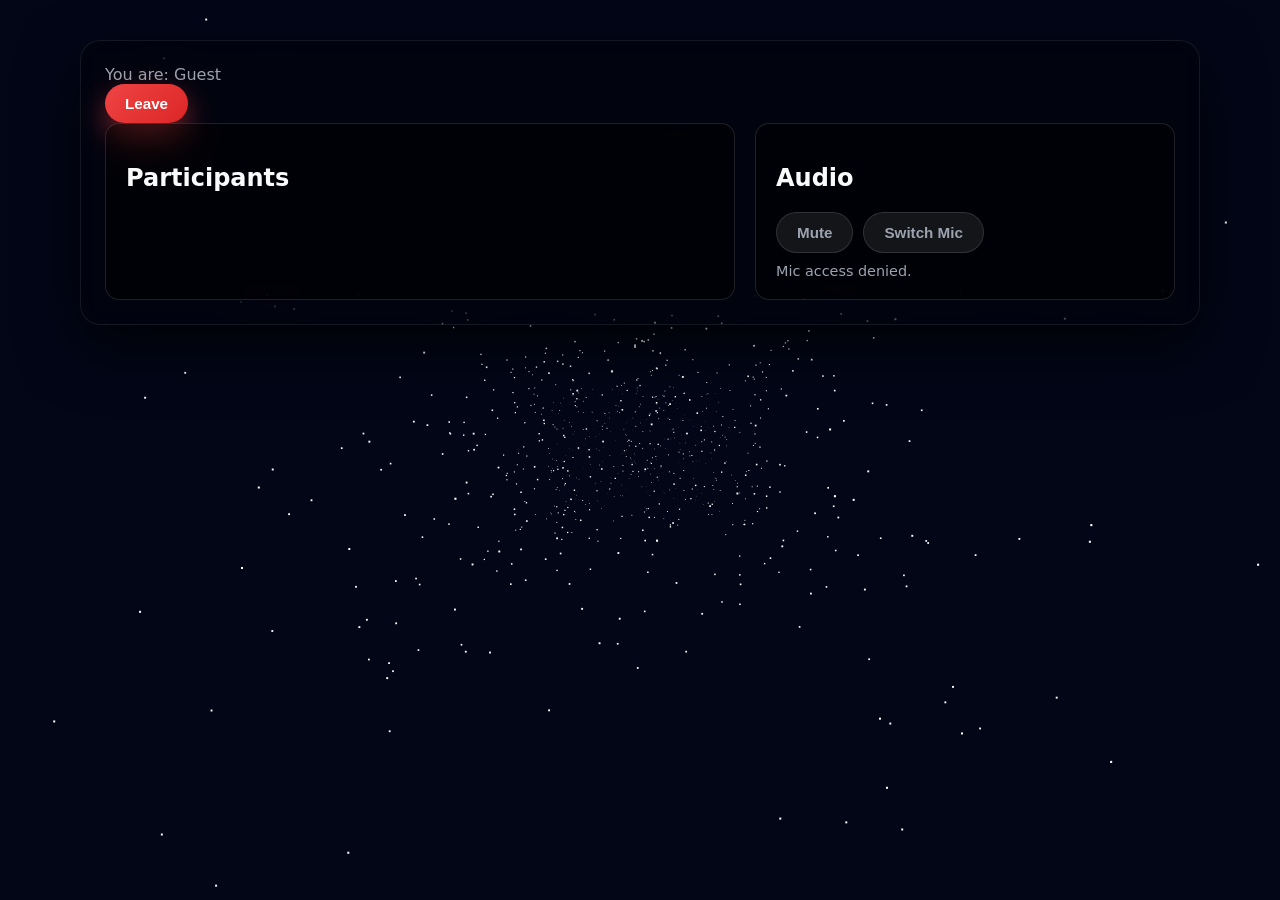
==== commit afbdd87d: "added new thing" ====
--- a/talk.html
+++ b/talk.html
@@ -14,7 +14,6 @@
   <div class="lp-container">
     <header class="lp-header">
       <div>
-        <h1 class="lp-title" id="room-title">Room: …</h1>
         <p class="lp-subtitle" id="user-label"></p>
       </div>
       <button id="leave-btn" class="lp-button lp-button-danger">Leave</button>
--- a/styles.css
+++ b/styles.css
@@ -350,6 +350,7 @@
   margin-bottom: 14px;
   background: linear-gradient(135deg, #818cf8, #c084fc);
   -webkit-background-clip: text;
+  background-clip: text;
   color: transparent;
 }
 
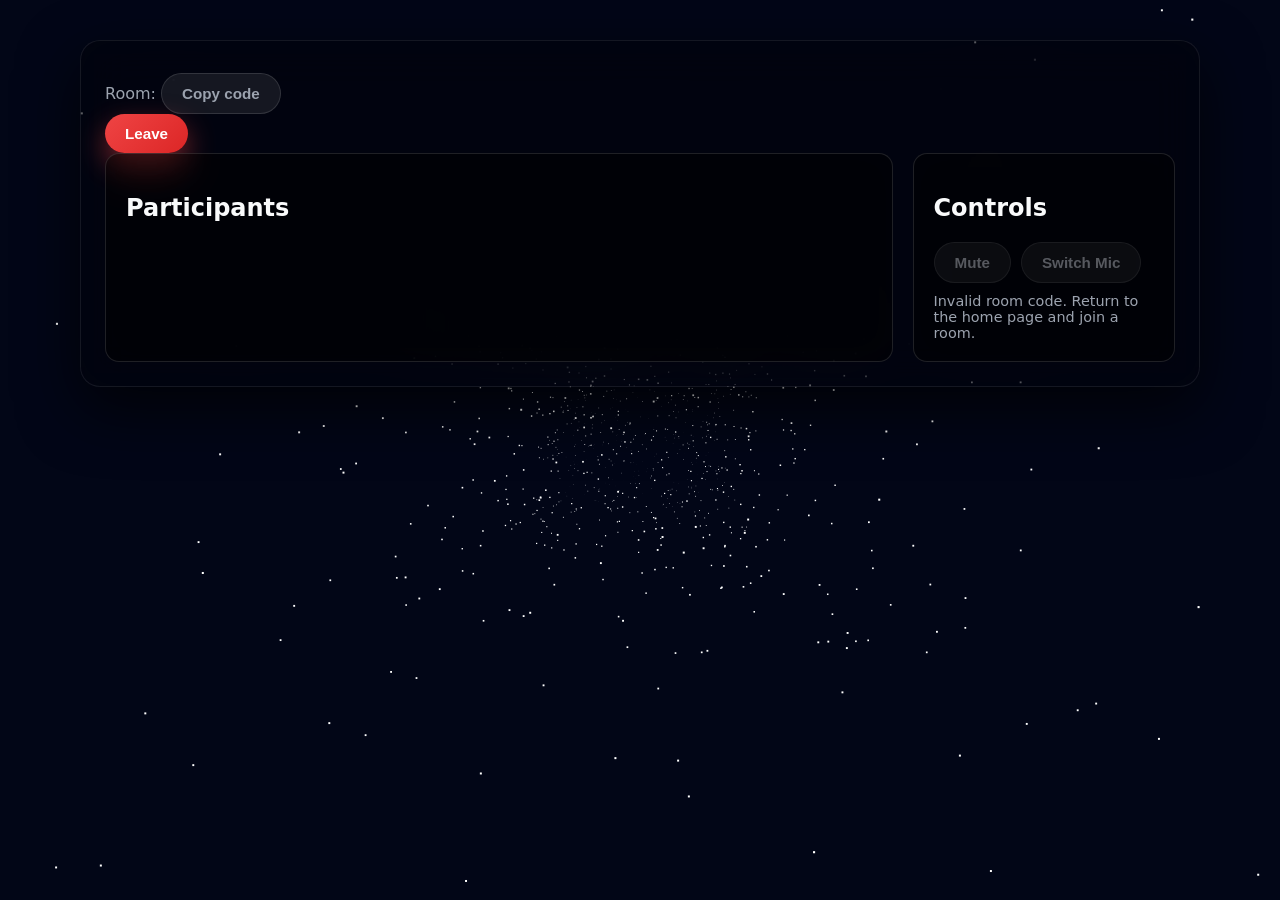
==== commit 3d0f60aa: "Fixes" ====
--- a/talk.html
+++ b/talk.html
@@ -15,8 +15,14 @@
     <header class="lp-header">
       <div>
         <p class="lp-subtitle" id="user-label"></p>
+        <p class="lp-room-label">
+          Room: <strong id="room-title"></strong>
+          <button id="copy-room-btn" class="lp-button lp-button-secondary" type="button">
+            Copy code
+          </button>
+        </p>
       </div>
-      <button id="leave-btn" class="lp-button lp-button-danger">Leave</button>
+      <button id="leave-btn" class="lp-button lp-button-danger" type="button">Leave</button>
     </header>
 
     <main class="lp-main">
@@ -26,11 +32,10 @@
       </section>
 
       <section class="lp-card">
-        <h2 class="lp-section-title">Audio</h2>
-
+        <h2 class="lp-section-title">Controls</h2>
         <div class="lp-audio-controls">
-          <button id="mute-btn" class="lp-button lp-button-secondary">Mute</button>
-          <button id="device-btn" class="lp-button lp-button-secondary">Switch Mic</button>
+          <button id="mute-btn" class="lp-button lp-button-secondary" type="button" disabled>Mute</button>
+          <button id="device-btn" class="lp-button lp-button-secondary" type="button" disabled>Switch Mic</button>
         </div>
 
         <p id="status" class="lp-status">Connecting…</p>
--- a/styles.css
+++ b/styles.css
@@ -179,6 +179,30 @@
   border-color: var(--accent);
   box-shadow: 0 0 0 2px rgba(99, 102, 241, 0.6);
   transform: translateY(-1px);
+}
+
+.lp-label {
+  display: block;
+  margin-bottom: 14px;
+  color: var(--text);
+  font-size: 0.9rem;
+  font-weight: 600;
+}
+
+.lp-room-code {
+  letter-spacing: 0.18em;
+  font-variant-numeric: tabular-nums;
+}
+
+.lp-form-actions {
+  display: flex;
+  gap: 10px;
+  flex-wrap: wrap;
+  margin-top: 18px;
+}
+
+.lp-card-hero {
+  margin-top: 20px;
 }
 
 /* ============================================================
@@ -225,6 +249,12 @@
   transform: translateY(0);
 }
 
+.lp-button:disabled {
+  cursor: not-allowed;
+  filter: grayscale(0.45);
+  opacity: 0.55;
+}
+
 /* ============================================================
    TALK PAGE
    ============================================================ */
@@ -243,7 +273,25 @@
 
 .lp-main {
   display: grid;
-  grid-template-columns: minmax(0, 3fr) minmax(0, 2fr);
+  grid-template-columns: minmax(0, 3fr) minmax(260px, 1fr);
+  gap: 20px;
+}
+
+.lp-room-label {
+  margin: 8px 0 0;
+  color: var(--muted);
+}
+
+.lp-room-label strong {
+  color: var(--text);
+  font-size: 1.15rem;
+  letter-spacing: 0.12em;
+  font-variant-numeric: tabular-nums;
+}
+
+.lp-call-sidebar {
+  display: grid;
+  align-content: start;
   gap: 20px;
 }
 
@@ -282,6 +330,11 @@
   color: var(--muted);
 }
 
+.lp-peer-audio {
+  width: 100%;
+  height: 36px;
+}
+
 /* Speaking glows */
 
 .lp-speaking-self {
@@ -336,6 +389,10 @@
   .lp-main-layout,
   .lp-main {
     grid-template-columns: 1fr;
+  }
+
+  body.lp-body {
+    padding: 16px;
   }
 }
 /* ============================================================
